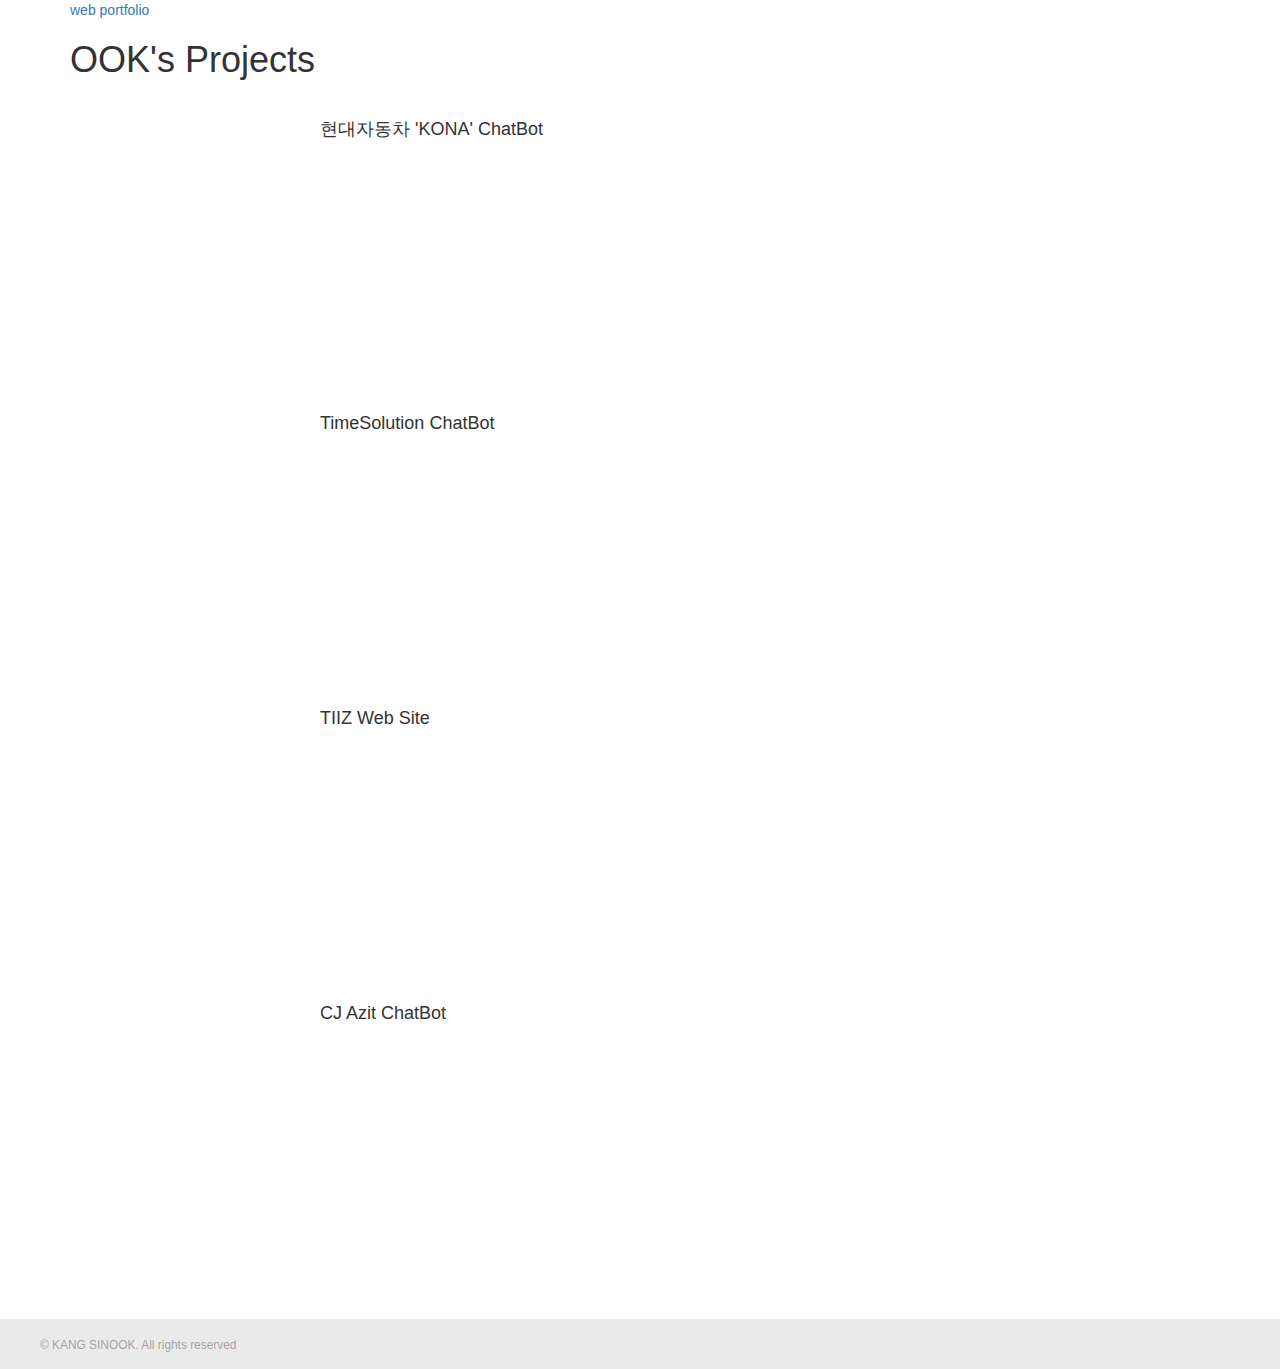
==== index.html @ 55d22f7f "update" ====
﻿<!DOCTYPE html>
<html lang="ko">
<head>
    <meta charset="utf-8" />
    <meta name="viewport" content="width=device-width, initial-scale=1" />

    <!-- CSS -->
    <link rel="stylesheet" href="assets/css/bootstrap/bootstrap.min.css" />
    <link rel="stylesheet" href="assets/css/main.css" />

    <!-- Script -->
    <script src="assets/js/jquery.min.js"></script>
    <script src="assets/js/bootstrap/bootstrap.min.js"></script>
    <script src="assets/js/main.js"></script>

    <title>강신욱 - 웹 포트폴리오</title>
</head>
<body>
    <!-- Wrapper -->
    <div id="wrapper">
        <div class="container">
            <!-- Header -->
            <div class="row">
                <div class="col-md-12 col-sm-12 col-xs-12">
                    <a href="index.html" class="logo">
                        <span class="title">web portfolio</span>
                    </a>
                </div>
            </div>
            <div class="row">
                <div class="col-md-12 col-sm-12 col-xs-12">
                    <h1>OOK's Projects</h1>
                </div>
            </div>
        </div>

        <!-- Main -->
        <div class="container">
            <div class="row">
                <div class="col-md-12 col-sm-12 col-xs-12">
                    <h4 class="projectNm">현대자동차 'KONA' ChatBot</h4>
                    <div id="project1" class="projectImg1"></div>
                </div>
            </div>

            <div class="row">
                <div class="col-md-12 col-sm-12 col-xs-12">
                    <h4 class="projectNm">TimeSolution ChatBot</h4>
                    <div id="project2" class="projectImg2"></div>
                </div>
            </div>

            <div class="row">
                <div class="col-md-12 col-sm-12 col-xs-12">
                    <h4 class="projectNm">TIIZ Web Site</h4>
                    <div id="project3" class="projectImg3"></div>
                </div>
            </div>

            <div class="row">
                <div class="col-md-12 col-sm-12 col-xs-12">
                    <h4 class="projectNm">CJ Azit ChatBot</h4>
                    <div id="project4" class="projectImg4"></div>
                </div>
            </div>
        </div>

        <!-- Footer -->
        <div class="container-fluid">
            <div class="row footerBG">
                <div class="footerText">
                    <small>&copy; KANG SINOOK. All rights reserved</small>
                </div>
            </div>
        </div>

    </div>
</body>
</html>
---- assets/css/main.css ----
/* common */
.projectNm{width:640px;margin:30px auto 5px}

/*#wrapper{min-width:600px}*/



/*project1 {}*/

/* images */
.projectImg1{background:url('../images/project1.png') 50% 50% no-repeat;background-size:100% 100%;width:640px;height:240px;margin:0 auto}
/*.projectImg1:hover{background:url('../images/project1.png') 50% 50% no-repeat;background-size:100% 100%;width:640px;height:240px;margin:0 auto}*/
.projectImg2{background:url('../images/project2.png') 50% 50% no-repeat;background-size:100% 100%;width:640px;height:240px;margin:0 auto}
.projectImg3{background:url('../images/project3.png') 50% 50% no-repeat;background-size:100% 100%;width:640px;height:240px;margin:0 auto}
.projectImg4{background:url('../images/project4.png') 50% 50% no-repeat;background-size:100% 100%;width:640px;height:240px;margin:0 auto}


/* footer */
.footerBG{background:#EAEAEA;height:50px;margin-top:50px}
.footerText{color:rgba(88, 88, 88, 0.5);margin:15px 0 0 40px}
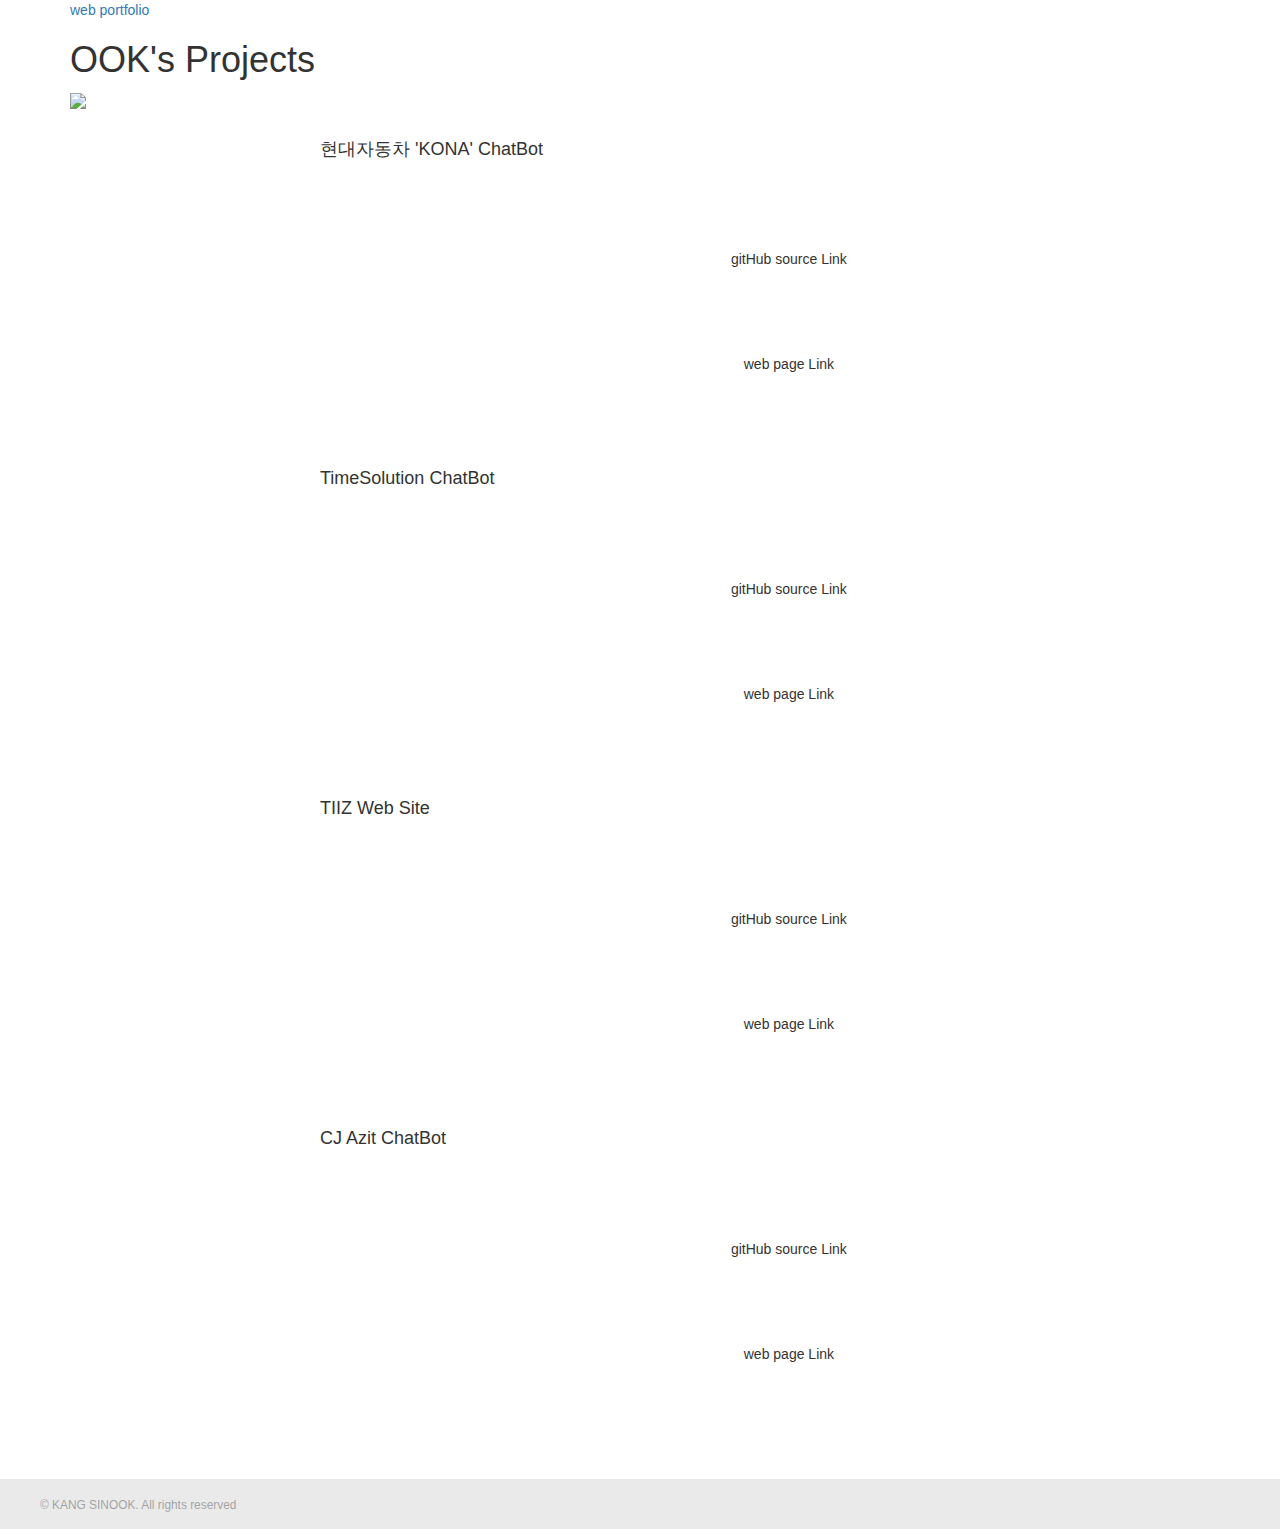
==== commit 046dea06: "update" ====
--- a/index.html
+++ b/index.html
@@ -18,8 +18,8 @@
 <body>
     <!-- Wrapper -->
     <div id="wrapper">
-        <div class="container">
-            <!-- Header -->
+		<!-- Header -->
+        <div class="container">    
             <div class="row">
                 <div class="col-md-12 col-sm-12 col-xs-12">
                     <a href="index.html" class="logo">
@@ -30,16 +30,23 @@
             <div class="row">
                 <div class="col-md-12 col-sm-12 col-xs-12">
                     <h1>OOK's Projects</h1>
+					<img class='aaa' src="assets/images/project1.png" style='width:640px'/>
                 </div>
             </div>
         </div>
-
+		
         <!-- Main -->
         <div class="container">
             <div class="row">
                 <div class="col-md-12 col-sm-12 col-xs-12">
                     <h4 class="projectNm">현대자동차 'KONA' ChatBot</h4>
-                    <div id="project1" class="projectImg1"></div>
+					<div id="project1" class="projectImg1"></div>
+					<div class="projectLink">
+						<div id="gitpage1" class="githubImg"></div>
+						<div class="tac">gitHub source Link</div>
+						<div id="webpage1" class="startImg"></div>
+						<div class="tac">web page Link</div>
+					</div>
                 </div>
             </div>
 
@@ -47,6 +54,12 @@
                 <div class="col-md-12 col-sm-12 col-xs-12">
                     <h4 class="projectNm">TimeSolution ChatBot</h4>
                     <div id="project2" class="projectImg2"></div>
+					<div class="projectLink">
+						<div id="gitpage2" class="githubImg"></div>
+						<div class="tac">gitHub source Link</div>
+						<div id="webpage2" class="startImg"></div>
+						<div class="tac">web page Link</div>
+					</div>
                 </div>
             </div>
 
@@ -54,6 +67,12 @@
                 <div class="col-md-12 col-sm-12 col-xs-12">
                     <h4 class="projectNm">TIIZ Web Site</h4>
                     <div id="project3" class="projectImg3"></div>
+					<div class="projectLink">
+						<div id="gitpage3" class="githubImg"></div>
+						<div class="tac">gitHub source Link</div>
+						<div id="webpage3" class="startImg"></div>
+						<div class="tac">web page Link</div>
+					</div>
                 </div>
             </div>
 
@@ -61,8 +80,21 @@
                 <div class="col-md-12 col-sm-12 col-xs-12">
                     <h4 class="projectNm">CJ Azit ChatBot</h4>
                     <div id="project4" class="projectImg4"></div>
+					<div class="projectLink">
+						<div id="gitpage4" class="githubImg"></div>
+						<div class="tac">gitHub source Link</div>
+						<div id="webpage4" class="startImg"></div>
+						<div class="tac">web page Link</div>
+					</div>
                 </div>
             </div>
+
+			<!--<div class="row">
+                <div class="col-md-12 col-sm-12 col-xs-12">
+                    <h4 class="projectNm">TaihoInst ChatBot</h4>
+                    <div id="project5" class="projectImg5"></div>
+                </div>
+            </div>-->
         </div>
 
         <!-- Footer -->
--- a/assets/css/main.css
+++ b/assets/css/main.css
@@ -1,19 +1,18 @@
 /* common */
+.tac{text-align:center}
 .projectNm{width:640px;margin:30px auto 5px}
-
+.projectLink{width:150px;height:240px;margin:0 auto;position:relative;top:-35px;display:inline-block}
 /*#wrapper{min-width:600px}*/
 
+/* images */
+.projectImg1{background:url('../images/project1.png') 50% 50% no-repeat;background-size:100% 100%;width:640px;height:240px;margin:0 auto;position:relative;display:inline-block;cursor:pointer;left:150px;z-index:1000}
+.projectImg2{background:url('../images/project2.png') 50% 50% no-repeat;background-size:100% 100%;width:640px;height:240px;margin:0 auto;position:relative;display:inline-block;cursor:pointer;left:150px;z-index:1000}
+.projectImg3{background:url('../images/project3.png') 50% 50% no-repeat;background-size:100% 100%;width:640px;height:240px;margin:0 auto;position:relative;display:inline-block;cursor:pointer;left:150px;z-index:1000}
+.projectImg4{background:url('../images/project4.png') 50% 50% no-repeat;background-size:100% 100%;width:640px;height:240px;margin:0 auto;position:relative;display:inline-block;cursor:pointer;left:150px;z-index:1000}
+.projectImg5{background:url('../images/project4.png') 50% 50% no-repeat;background-size:100% 100%;width:640px;height:240px;margin:0 auto;position:relative;display:inline-block;cursor:pointer;left:150px;z-index:1000}
 
-
-/*project1 {}*/
-
-/* images */
-.projectImg1{background:url('../images/project1.png') 50% 50% no-repeat;background-size:100% 100%;width:640px;height:240px;margin:0 auto}
-/*.projectImg1:hover{background:url('../images/project1.png') 50% 50% no-repeat;background-size:100% 100%;width:640px;height:240px;margin:0 auto}*/
-.projectImg2{background:url('../images/project2.png') 50% 50% no-repeat;background-size:100% 100%;width:640px;height:240px;margin:0 auto}
-.projectImg3{background:url('../images/project3.png') 50% 50% no-repeat;background-size:100% 100%;width:640px;height:240px;margin:0 auto}
-.projectImg4{background:url('../images/project4.png') 50% 50% no-repeat;background-size:100% 100%;width:640px;height:240px;margin:0 auto}
-
+.githubImg{background:url('../images/gitHub.png') 50% 50% no-repeat;background-size:100% 100%;width:45px; height:45px;margin:40px auto 0;cursor:pointer}
+.startImg{background:url('../images/start.png') 50% 50% no-repeat;background-size:100% 100%;width:45px; height:45px;margin:40px auto 0;cursor:pointer}
 
 /* footer */
 .footerBG{background:#EAEAEA;height:50px;margin-top:50px}
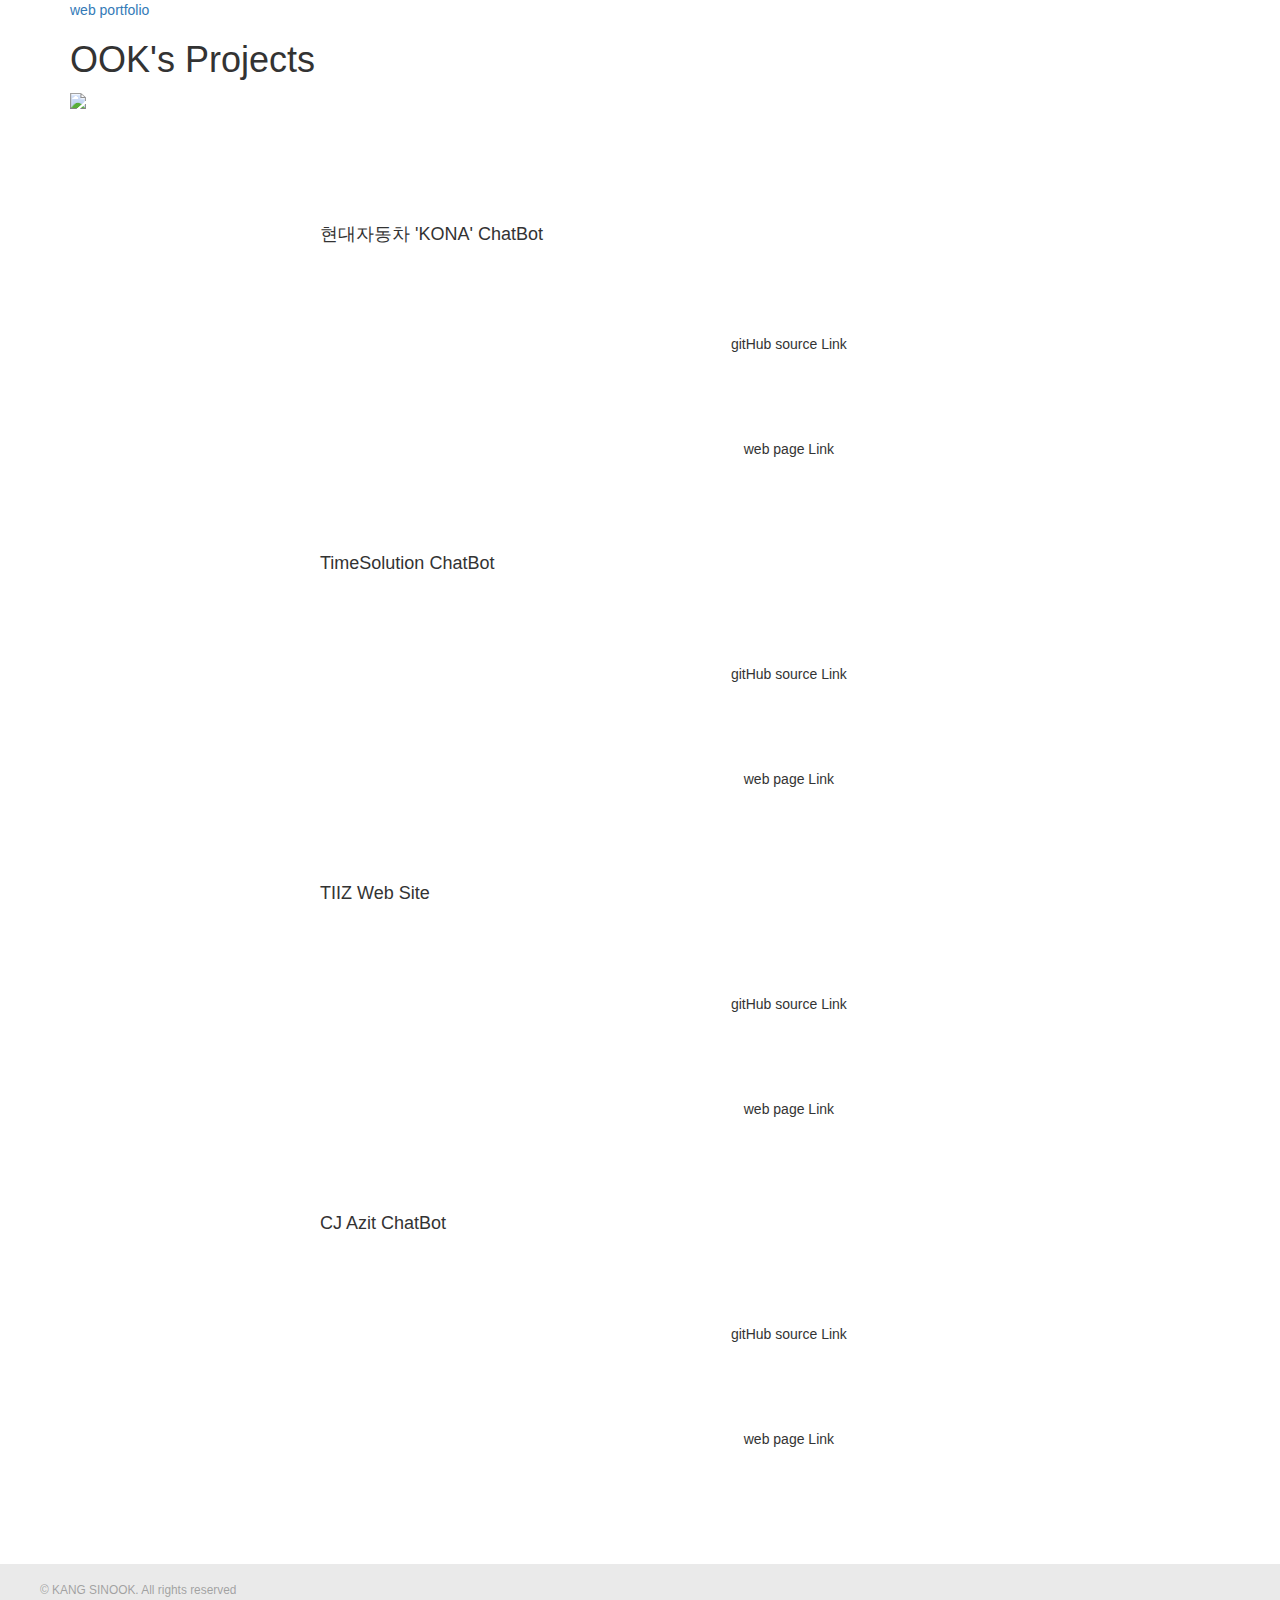
==== commit e7d37426: "update" ====
--- a/index.html
+++ b/index.html
@@ -30,7 +30,8 @@
             <div class="row">
                 <div class="col-md-12 col-sm-12 col-xs-12">
                     <h1>OOK's Projects</h1>
-					<img class='aaa' src="assets/images/project1.png" style='width:640px'/>
+					<img class='aaa' src='docs/images/project1.png' style='width:640px'/>
+					<div id="gitpage1" class="githubImg"></div>
                 </div>
             </div>
         </div>
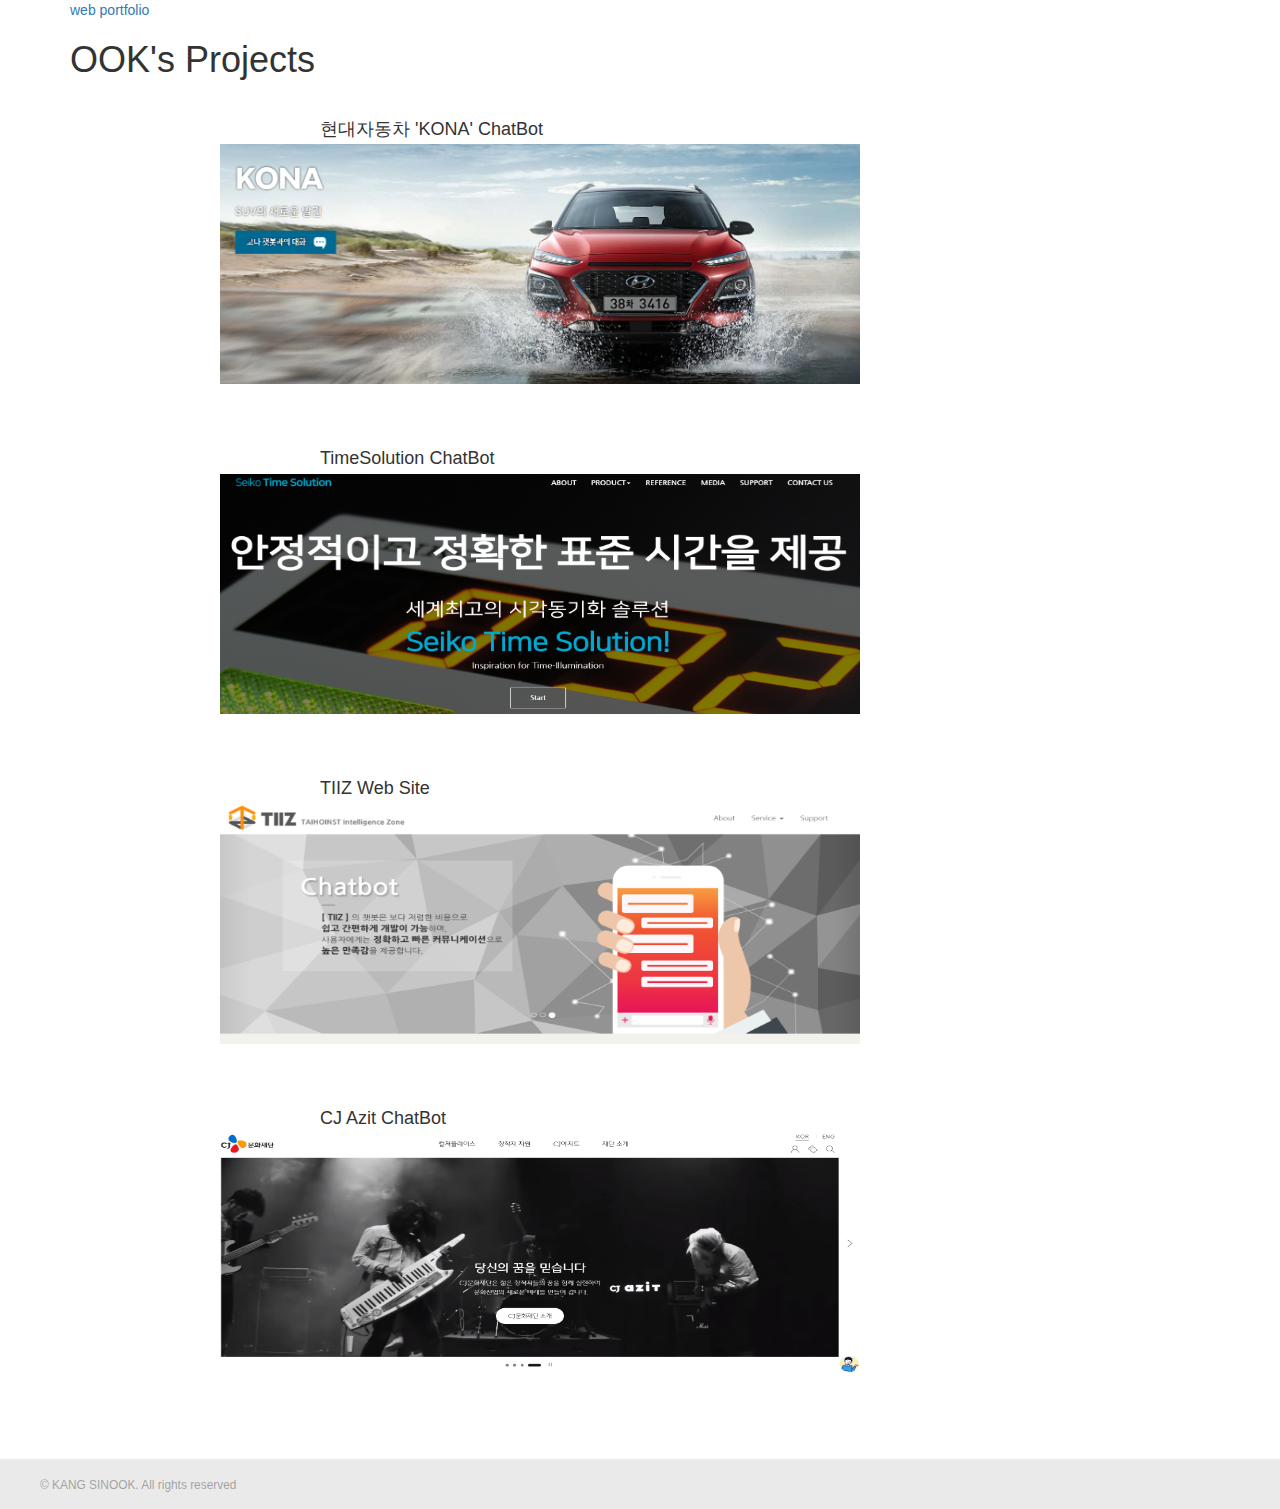
==== commit c30bea40: "update" ====
--- a/index.html
+++ b/index.html
@@ -30,8 +30,6 @@
             <div class="row">
                 <div class="col-md-12 col-sm-12 col-xs-12">
                     <h1>OOK's Projects</h1>
-					<img class='aaa' src='docs/images/project1.png' style='width:640px'/>
-					<div id="gitpage1" class="githubImg"></div>
                 </div>
             </div>
         </div>
--- a/assets/css/main.css
+++ b/assets/css/main.css
@@ -5,14 +5,14 @@
 /*#wrapper{min-width:600px}*/
 
 /* images */
-.projectImg1{background:url('../images/project1.png') 50% 50% no-repeat;background-size:100% 100%;width:640px;height:240px;margin:0 auto;position:relative;display:inline-block;cursor:pointer;left:150px;z-index:1000}
-.projectImg2{background:url('../images/project2.png') 50% 50% no-repeat;background-size:100% 100%;width:640px;height:240px;margin:0 auto;position:relative;display:inline-block;cursor:pointer;left:150px;z-index:1000}
-.projectImg3{background:url('../images/project3.png') 50% 50% no-repeat;background-size:100% 100%;width:640px;height:240px;margin:0 auto;position:relative;display:inline-block;cursor:pointer;left:150px;z-index:1000}
-.projectImg4{background:url('../images/project4.png') 50% 50% no-repeat;background-size:100% 100%;width:640px;height:240px;margin:0 auto;position:relative;display:inline-block;cursor:pointer;left:150px;z-index:1000}
-.projectImg5{background:url('../images/project4.png') 50% 50% no-repeat;background-size:100% 100%;width:640px;height:240px;margin:0 auto;position:relative;display:inline-block;cursor:pointer;left:150px;z-index:1000}
+.projectImg1{background:url('../images/project1.PNG') 50% 50% no-repeat;background-size:100% 100%;width:640px;height:240px;margin:0 auto;position:relative;display:inline-block;cursor:pointer;left:150px;z-index:1000}
+.projectImg2{background:url('../images/project2.PNG') 50% 50% no-repeat;background-size:100% 100%;width:640px;height:240px;margin:0 auto;position:relative;display:inline-block;cursor:pointer;left:150px;z-index:1000}
+.projectImg3{background:url('../images/project3.PNG') 50% 50% no-repeat;background-size:100% 100%;width:640px;height:240px;margin:0 auto;position:relative;display:inline-block;cursor:pointer;left:150px;z-index:1000}
+.projectImg4{background:url('../images/project4.PNG') 50% 50% no-repeat;background-size:100% 100%;width:640px;height:240px;margin:0 auto;position:relative;display:inline-block;cursor:pointer;left:150px;z-index:1000}
+.projectImg5{background:url('../images/project4.PNG') 50% 50% no-repeat;background-size:100% 100%;width:640px;height:240px;margin:0 auto;position:relative;display:inline-block;cursor:pointer;left:150px;z-index:1000}
 
-.githubImg{background:url('../images/gitHub.png') 50% 50% no-repeat;background-size:100% 100%;width:45px; height:45px;margin:40px auto 0;cursor:pointer}
-.startImg{background:url('../images/start.png') 50% 50% no-repeat;background-size:100% 100%;width:45px; height:45px;margin:40px auto 0;cursor:pointer}
+.githubImg{background:url('../images/gitHub.PNG') 50% 50% no-repeat;background-size:100% 100%;width:45px; height:45px;margin:40px auto 0;cursor:pointer}
+.startImg{background:url('../images/start.PNG') 50% 50% no-repeat;background-size:100% 100%;width:45px; height:45px;margin:40px auto 0;cursor:pointer}
 
 /* footer */
 .footerBG{background:#EAEAEA;height:50px;margin-top:50px}
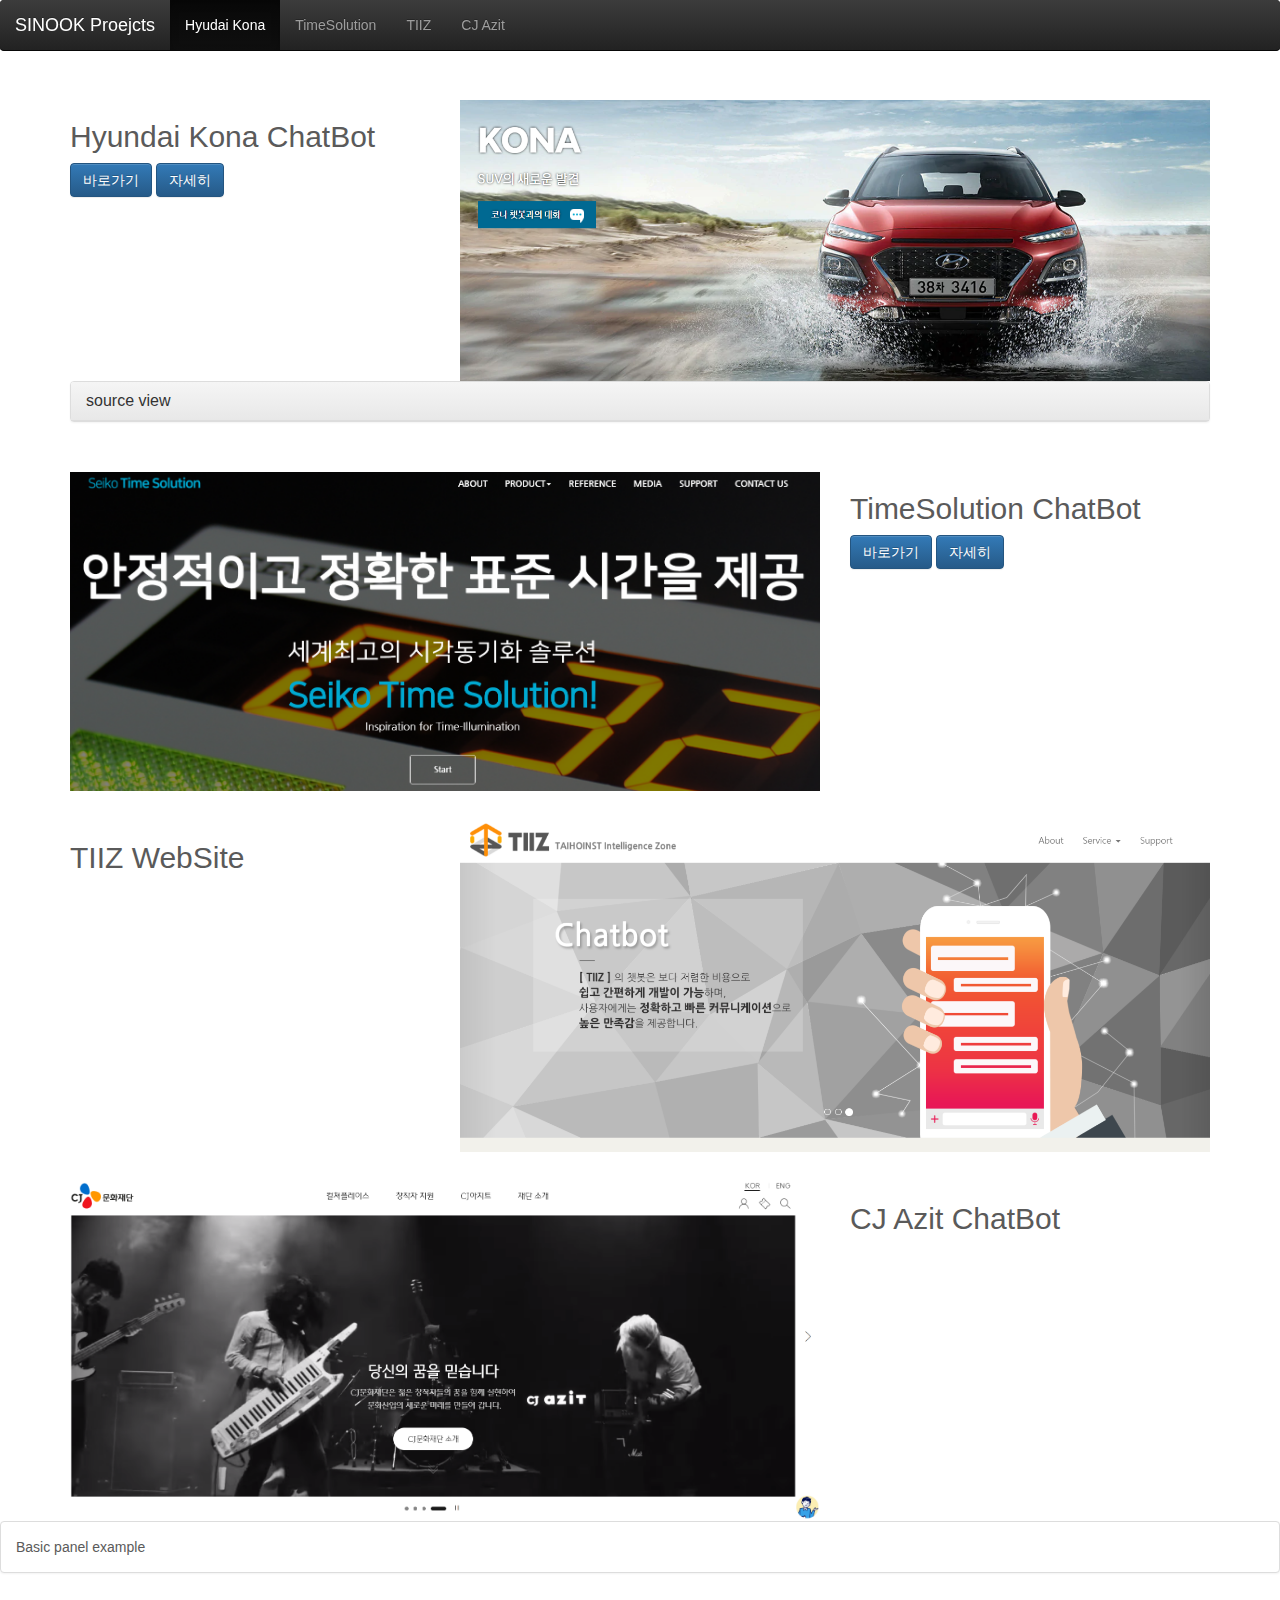
==== commit cc56ef5f: "update" ====
--- a/index.html
+++ b/index.html
@@ -1,110 +1,171 @@
-﻿<!DOCTYPE html>
+<!DOCTYPE html>
 <html lang="ko">
 <head>
     <meta charset="utf-8" />
     <meta name="viewport" content="width=device-width, initial-scale=1" />
 
     <!-- CSS -->
-    <link rel="stylesheet" href="assets/css/bootstrap/bootstrap.min.css" />
+    <link rel="stylesheet" href="assets/css/bootstrap/bootstrap.css" />
+	<link rel="stylesheet" href="assets/css/bootstrap/bootstrap-theme.min.css" />
+	<link rel="stylesheet" href="assets/css/bootstrap/carousel.css" />
     <link rel="stylesheet" href="assets/css/main.css" />
 
     <!-- Script -->
     <script src="assets/js/jquery.min.js"></script>
     <script src="assets/js/bootstrap/bootstrap.min.js"></script>
+	<script src="assets/js/holder.js"></script>
     <script src="assets/js/main.js"></script>
 
     <title>강신욱 - 웹 포트폴리오</title>
 </head>
-<body>
-    <!-- Wrapper -->
-    <div id="wrapper">
-		<!-- Header -->
-        <div class="container">    
-            <div class="row">
-                <div class="col-md-12 col-sm-12 col-xs-12">
-                    <a href="index.html" class="logo">
-                        <span class="title">web portfolio</span>
-                    </a>
-                </div>
-            </div>
-            <div class="row">
-                <div class="col-md-12 col-sm-12 col-xs-12">
-                    <h1>OOK's Projects</h1>
-                </div>
-            </div>
-        </div>
+<body data-spy="scroll">
+	<div class="navbar-wrapper">
+		<div class="container">
+			<nav class="navbar navbar-inverse navbar-fixed-top">
+				<div class="container">
+					<div class="navbar-header">
+						<button type="button" class="navbar-toggle collapsed" data-toggle="collapse" data-target="#navbar" aria-expanded="false" aria-controls="navbar">
+							<span class="sr-only">Toggle navigation</span>
+							<span class="icon-bar"></span>
+							<span class="icon-bar"></span>
+							<span class="icon-bar"></span>
+						</button>
+						<a class="navbar-brand" href="https://sokang337.github.io/SINOOK_CONTENTS/">SINOOK Proejcts</a>
+					</div>
+					<div id="navbar" class="navbar-collapse collapse">
+						<ul class="nav navbar-nav">
+							<li class='active'><a href="#projectNm1">Hyudai Kona</a></li>
+							<li><a href="#projectNm2">TimeSolution</a></li>
+							<li><a href="#projectNm3">TIIZ</a></li>
+							<li><a href="#projectNm4">CJ Azit</a></li>
+						</ul>
+					</div>
+				</div>
+			</nav>
+		</div>
+	</div>
+
+	<div class="container">
+		<div class="row mt100">
+			<div class="col-md-4">
+				<h2 class='projectNm'>Hyundai Kona ChatBot</h2>
+				<button id="project1" class="btn btn-primary project">바로가기</button>
+				<button class="btn btn-primary" type="button" data-toggle="collapse" data-target="#collapse1" aria-expanded="false" aria-controls="collapse1">자세히</button>
+				<div class="collapse" id="collapse1">
+					<div class="well">
+						<p><strong>reel.js</strong>를 이용한 차량 360도 회전 보기</p>
+						<p><strong>bootstrap</strong>사용, 이미지 갯수에 따른 carousel 활용</p>
+					</div>
+				</div>
+			</div>
+			<div class="col-md-8">
+				<img id="project1" class="img-responsive center-block projectImg" src="assets/images/project1.PNG">
+			</div>
+			<div class="clearfix"></div>
+			<div class="col-md-12">
+				<div class="panel panel-default">
+					<div class="panel-heading" role="tab" id="headingOne">
+						<h4 class="panel-title">
+						<a data-toggle="collapse" data-parent="#accordion" href="#collapseOne" aria-expanded="true" aria-controls="collapseOne">source view</a>
+						</h4>
+					</div>
+					<div id="collapseOne" class="panel-collapse collapse" role="tabpanel" aria-labelledby="headingOne">
+						<div class="panel-body">
+							<pre>
+================================================================================
+(reel.js 활용)
+if($('.vr-wrapper').css('display', 'block')){
+	$('#image').reel({
+		images: "https://bottest.hyundai.com/assets/images/price/360/"+exColor+"/000##.jpg",
+		frames: 60,
+		cw: true,
+		brake: 10,
+		throwable: 10
+	});
+}
+$(".popTxt").removeClass('wc-message-from');
+$('.vr-wrapper').show().animate({ "left": "-70px", "opacity": "1" }, "fast");
+$(this).parent().addClass('on');
+================================================================================
+(bootstrap 사용, 이미지 갯수에 따른 carousel 활용)
+$('#imgSlideCnt > li').remove();
+$('#imgDiv > div').remove();
+$('#imgCarousel > ol').add( "이미지 슬라이드 클래스" ).appendTo('#imgCarousel > ol');
+$('#imgCarousel > div').add("첫번째 이미지").appendTo('#imgCarousel > div');
+var manyImg = false;
+var imgUrl = $(this).children().eq(0).attr('src');
+var imgPopTitle = $(this).children().eq(2).attr('alt');
+var imgCnt = $(this).children().eq(3).attr('alt');
 		
-        <!-- Main -->
-        <div class="container">
-            <div class="row">
-                <div class="col-md-12 col-sm-12 col-xs-12">
-                    <h4 class="projectNm">현대자동차 'KONA' ChatBot</h4>
-					<div id="project1" class="projectImg1"></div>
-					<div class="projectLink">
-						<div id="gitpage1" class="githubImg"></div>
-						<div class="tac">gitHub source Link</div>
-						<div id="webpage1" class="startImg"></div>
-						<div class="tac">web page Link</div>
+if(imgCnt != ''){
+	manyImg = true;
+	var tempImg = imgUrl.substring(0, imgUrl.lastIndexOf('-'));
+	for(var i=2; i<=parseInt(imgCnt); i++){
+		$('#imgCarousel > ol').add( "이미지 슬라이드 클래스" ).appendTo('#imgCarousel > ol');
+		$('#imgCarousel > div').add("지정된 갯수에 따른 이미지").appendTo('#imgCarousel > div');
+	}
+}else{
+	$('#imgSlideCnt > li').remove();
+}
+		
+if(manyImg){
+	$('#imgCarousel > div').add("이미지 슬라이드 아이콘").appendTo('#imgCarousel > div');	
+}
+var smallImg = $(this).children().eq(0).attr('src');
+var largeImg = smallImg.substring(0, smallImg.lastIndexOf('.')) + 'p.jpg';
+$('#imgTag').attr('src',largeImg );
+$('#imgTitle').text($(this).children().eq(2).attr('alt'));
+$('.img-wrapper').show().animate({ "left": "-70px", "opacity": "1" }, "fast");
+$(this).parent().addClass('on');
+================================================================================
+							</pre>
+						</div>
 					</div>
-                </div>
-            </div>
+				</div>
+			</div>
+		</div>
 
-            <div class="row">
-                <div class="col-md-12 col-sm-12 col-xs-12">
-                    <h4 class="projectNm">TimeSolution ChatBot</h4>
-                    <div id="project2" class="projectImg2"></div>
-					<div class="projectLink">
-						<div id="gitpage2" class="githubImg"></div>
-						<div class="tac">gitHub source Link</div>
-						<div id="webpage2" class="startImg"></div>
-						<div class="tac">web page Link</div>
+		<div class="row mt30">
+			<div class="col-md-4 col-md-push-8">
+				<h2 class='projectNm'>TimeSolution ChatBot</h2>
+				<button id="project2" class="btn btn-primary project">바로가기</button>
+				<button class="btn btn-primary" type="button" data-toggle="collapse" data-target="#collapse2" aria-expanded="false" aria-controls="collapse2">자세히</button>
+				<div class="collapse" id="collapse2">
+					<div class="well">
+						<p><strong>three.js</strong>를 이용한 케릭터 활성화 챗봇</p>
+						<p><strong>jQuery autocomplete</strong>를 이용한 자동완성 기능</p>
 					</div>
-                </div>
-            </div>
+				</div>
+			</div>
+			<div class="col-md-8 col-md-pull-4">
+				<img id="project2" class="img-responsive center-block projectImg" src="assets/images/project2.PNG" data-toggle="tooltip" data-placement="right" title="Tooltip on right">
+			</div>
+		</div>
 
-            <div class="row">
-                <div class="col-md-12 col-sm-12 col-xs-12">
-                    <h4 class="projectNm">TIIZ Web Site</h4>
-                    <div id="project3" class="projectImg3"></div>
-					<div class="projectLink">
-						<div id="gitpage3" class="githubImg"></div>
-						<div class="tac">gitHub source Link</div>
-						<div id="webpage3" class="startImg"></div>
-						<div class="tac">web page Link</div>
-					</div>
-                </div>
-            </div>
+		<div class="row mt30">
+			<div class="col-md-4">
+				<h2 id='projectNm3'>TIIZ WebSite</h2>
+			</div>
+			<div class="col-md-8">
+				<img id="project3" class="img-responsive center-block projectImg" src="assets/images/project3.PNG">
+			</div>
+		</div>
 
-            <div class="row">
-                <div class="col-md-12 col-sm-12 col-xs-12">
-                    <h4 class="projectNm">CJ Azit ChatBot</h4>
-                    <div id="project4" class="projectImg4"></div>
-					<div class="projectLink">
-						<div id="gitpage4" class="githubImg"></div>
-						<div class="tac">gitHub source Link</div>
-						<div id="webpage4" class="startImg"></div>
-						<div class="tac">web page Link</div>
-					</div>
-                </div>
-            </div>
+		<div class="row mt30">
+			<div class="col-md-4 col-md-push-8">
+				<h2 id='projectNm4'>CJ Azit ChatBot</h2>
+			</div>
+			<div class="col-md-8 col-md-pull-4">
+				<img id="project4" class="img-responsive center-block projectImg" src="assets/images/project4.PNG">
+			</div>
+		</div>
+	</div>
 
-			<!--<div class="row">
-                <div class="col-md-12 col-sm-12 col-xs-12">
-                    <h4 class="projectNm">TaihoInst ChatBot</h4>
-                    <div id="project5" class="projectImg5"></div>
-                </div>
-            </div>-->
-        </div>
+	<footer class="panel panel-default fixed-bottom">
+		<div class="panel-body">
+			Basic panel example
+		</div>
+	</footer>
+</body>
 
-        <!-- Footer -->
-        <div class="container-fluid">
-            <div class="row footerBG">
-                <div class="footerText">
-                    <small>&copy; KANG SINOOK. All rights reserved</small>
-                </div>
-            </div>
-        </div>
-
-    </div>
-</body>
 </html>--- a/assets/css/bootstrap/carousel.css
+++ b/assets/css/bootstrap/carousel.css
@@ -0,0 +1,134 @@
+/* GLOBAL STYLES
+-------------------------------------------------- */
+/* Padding below the footer and lighter body text */
+
+body {
+  padding-bottom: 40px;
+  color: #5a5a5a;
+}
+
+
+/* CUSTOMIZE THE NAVBAR
+-------------------------------------------------- */
+
+/* Special class on .container surrounding .navbar, used for positioning it into place. */
+.navbar-wrapper {
+  position: absolute;
+  top: 0;
+  right: 0;
+  left: 0;
+  z-index: 20;
+}
+
+/* Flip around the padding for proper display in narrow viewports */
+.navbar-wrapper > .container {
+  padding-right: 0;
+  padding-left: 0;
+}
+.navbar-wrapper .navbar {
+  padding-right: 15px;
+  padding-left: 15px;
+}
+.navbar-wrapper .navbar .container {
+  width: auto;
+}
+
+
+/* CUSTOMIZE THE CAROUSEL
+-------------------------------------------------- */
+
+/* Carousel base class */
+.carousel {
+  height: 500px;
+  margin-bottom: 60px;
+}
+/* Since positioning the image, we need to help out the caption */
+.carousel-caption {
+  z-index: 10;
+}
+
+/* Declare heights because of positioning of img element */
+.carousel .item {
+  height: 500px;
+  background-color: #777;
+}
+.carousel-inner > .item > img {
+  position: absolute;
+  top: 0;
+  left: 0;
+  min-width: 100%;
+  height: 500px;
+}
+
+
+/* MARKETING CONTENT
+-------------------------------------------------- */
+
+/* Center align the text within the three columns below the carousel */
+.marketing .col-lg-4 {
+  margin-bottom: 20px;
+  text-align: center;
+}
+.marketing h2 {
+  font-weight: normal;
+}
+.marketing .col-lg-4 p {
+  margin-right: 10px;
+  margin-left: 10px;
+}
+
+
+/* Featurettes
+------------------------- */
+
+.featurette-divider {
+  margin: 80px 0; /* Space out the Bootstrap <hr> more */
+}
+
+/* Thin out the marketing headings */
+.featurette-heading {
+  font-weight: 300;
+  line-height: 1;
+  letter-spacing: -1px;
+}
+
+
+/* RESPONSIVE CSS
+-------------------------------------------------- */
+
+@media (min-width: 768px) {
+  /* Navbar positioning foo */
+  .navbar-wrapper {
+    margin-top: 20px;
+  }
+  .navbar-wrapper .container {
+    padding-right: 15px;
+    padding-left: 15px;
+  }
+  .navbar-wrapper .navbar {
+    padding-right: 0;
+    padding-left: 0;
+  }
+
+  /* The navbar becomes detached from the top, so we round the corners */
+  .navbar-wrapper .navbar {
+    border-radius: 4px;
+  }
+
+  /* Bump up size of carousel content */
+  .carousel-caption p {
+    margin-bottom: 20px;
+    font-size: 21px;
+    line-height: 1.4;
+  }
+
+  .featurette-heading {
+    font-size: 50px;
+  }
+}
+
+@media (min-width: 992px) {
+  .featurette-heading {
+    margin-top: 120px;
+  }
+}
--- a/assets/css/main.css
+++ b/assets/css/main.css
@@ -1,15 +1,25 @@
 /* common */
+body{position:relative}
 .tac{text-align:center}
-.projectNm{width:640px;margin:30px auto 5px}
-.projectLink{width:150px;height:240px;margin:0 auto;position:relative;top:-35px;display:inline-block}
+/*.projectNm{width:640px;margin:30px auto 5px}*/
+.projectLink{width:150px;height:240px;margin:0 auto;position:relative;top:-35px;display:none}
+.mt100{margin-top:100px}
+.mt30{margin-top:30px}
 /*#wrapper{min-width:600px}*/
 
 /* images */
-.projectImg1{background:url('../images/project1.PNG') 50% 50% no-repeat;background-size:100% 100%;width:640px;height:240px;margin:0 auto;position:relative;display:inline-block;cursor:pointer;left:150px;z-index:1000}
-.projectImg2{background:url('../images/project2.PNG') 50% 50% no-repeat;background-size:100% 100%;width:640px;height:240px;margin:0 auto;position:relative;display:inline-block;cursor:pointer;left:150px;z-index:1000}
-.projectImg3{background:url('../images/project3.PNG') 50% 50% no-repeat;background-size:100% 100%;width:640px;height:240px;margin:0 auto;position:relative;display:inline-block;cursor:pointer;left:150px;z-index:1000}
-.projectImg4{background:url('../images/project4.PNG') 50% 50% no-repeat;background-size:100% 100%;width:640px;height:240px;margin:0 auto;position:relative;display:inline-block;cursor:pointer;left:150px;z-index:1000}
-.projectImg5{background:url('../images/project4.PNG') 50% 50% no-repeat;background-size:100% 100%;width:640px;height:240px;margin:0 auto;position:relative;display:inline-block;cursor:pointer;left:150px;z-index:1000}
+.projectImg1{background:url('../images/project1.PNG') 50% 50% no-repeat;background-size:100% 100%;width:640px;height:240px;margin:0 auto;position:relative;display:inline-block;cursor:pointer;}
+.projectImg2{background:url('../images/project2.PNG') 50% 50% no-repeat;background-size:100% 100%;width:640px;height:240px;margin:0 auto;position:relative;display:inline-block;cursor:pointer;}
+.projectImg3{background:url('../images/project3.PNG') 50% 50% no-repeat;background-size:100% 100%;width:640px;height:240px;margin:0 auto;position:relative;display:inline-block;cursor:pointer;}
+.projectImg4{background:url('../images/project4.PNG') 50% 50% no-repeat;background-size:100% 100%;width:640px;height:240px;margin:0 auto;position:relative;display:inline-block;cursor:pointer;}
+.projectImg5{background:url('../images/project4.PNG') 50% 50% no-repeat;background-size:100% 100%;width:640px;height:240px;margin:0 auto;position:relative;display:inline-block;cursor:pointer;}
+
+
+.projectImg11{background:url('../images/project1.PNG') 50% 50% no-repeat;background-size:100% 100%;width:640px;height:240px;margin:0 auto;position:relative;display:inline-block;cursor:pointer;}
+.projectImg22{background:url('../images/project2.PNG') 50% 50% no-repeat;background-size:100% 100%;width:640px;height:240px;margin:0 auto;position:relative;display:inline-block;cursor:pointer;}
+.projectImg33{background:url('../images/project3.PNG') 50% 50% no-repeat;background-size:100% 100%;width:640px;height:240px;margin:0 auto;position:relative;display:inline-block;cursor:pointer;}
+.projectImg44{background:url('../images/project4.PNG') 50% 50% no-repeat;background-size:100% 100%;width:640px;height:240px;margin:0 auto;position:relative;display:inline-block;cursor:pointer;}
+
 
 .githubImg{background:url('../images/gitHub.PNG') 50% 50% no-repeat;background-size:100% 100%;width:45px; height:45px;margin:40px auto 0;cursor:pointer}
 .startImg{background:url('../images/start.PNG') 50% 50% no-repeat;background-size:100% 100%;width:45px; height:45px;margin:40px auto 0;cursor:pointer}
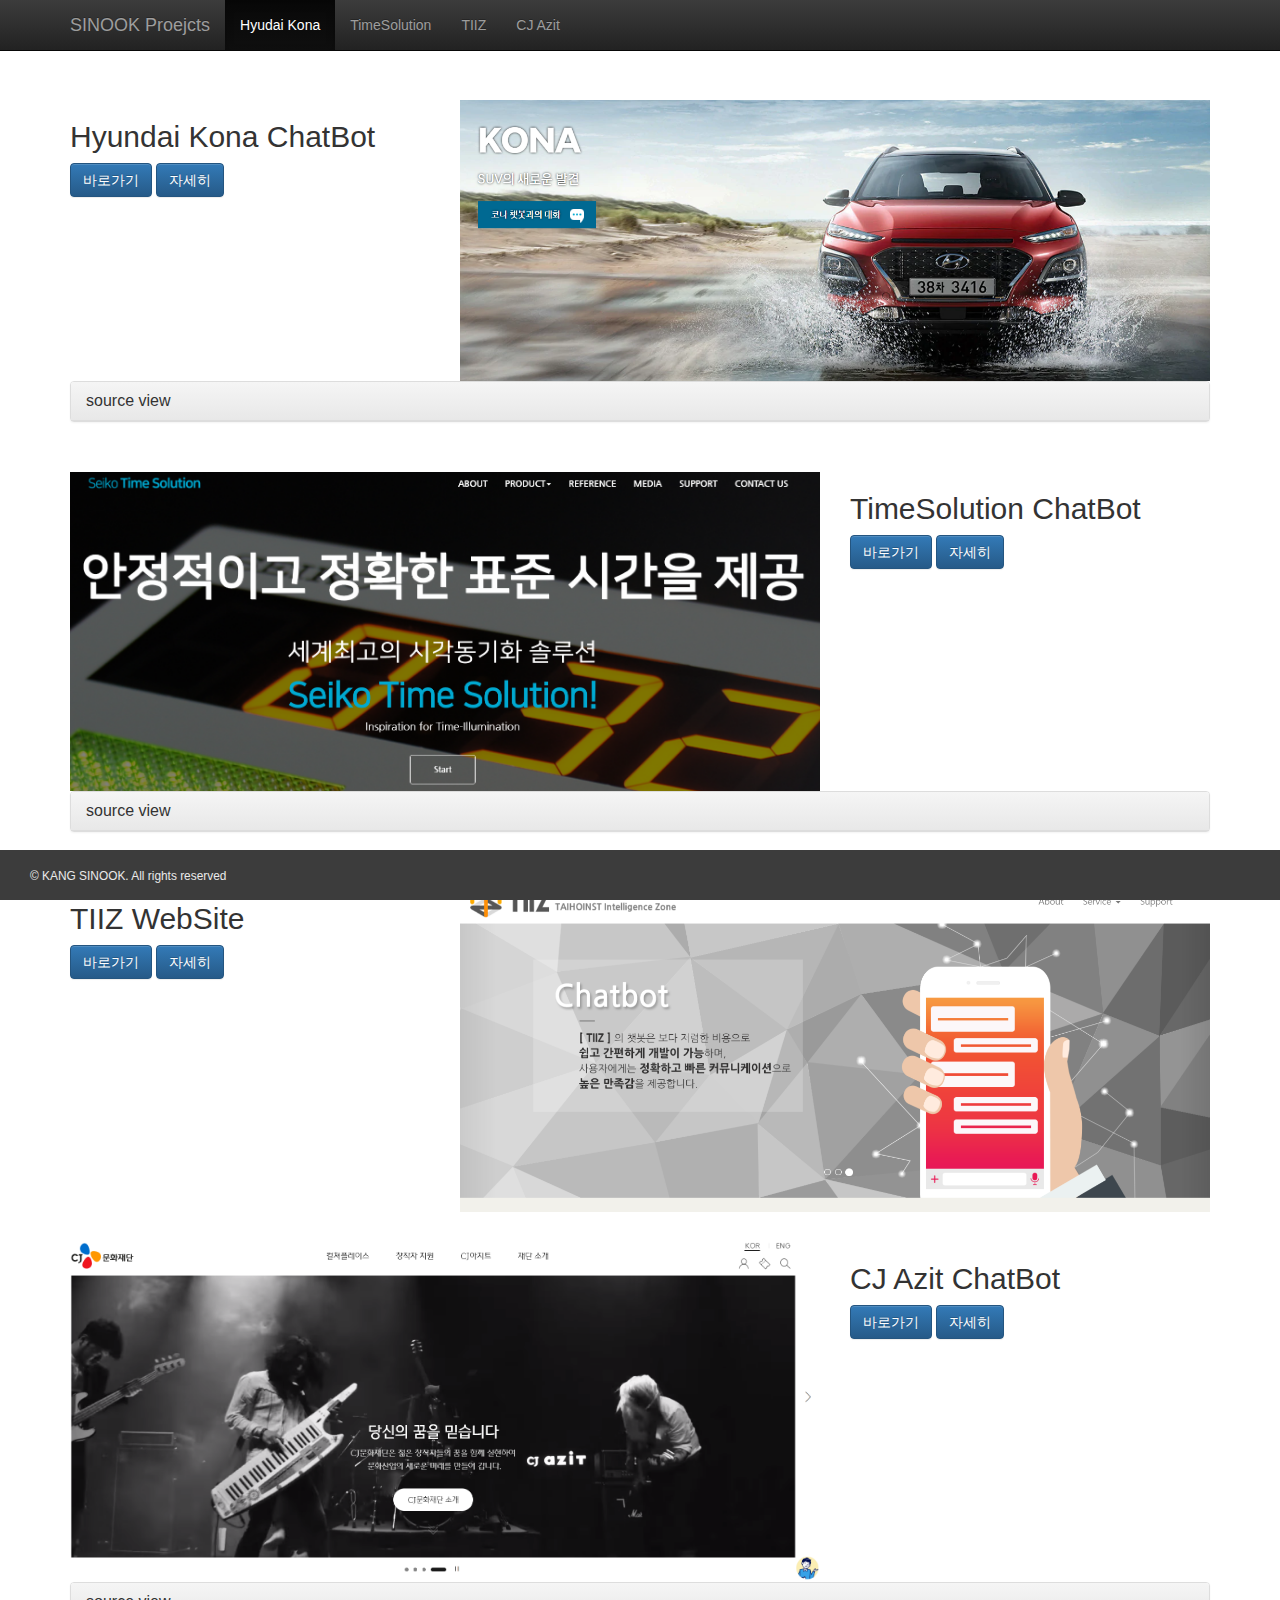
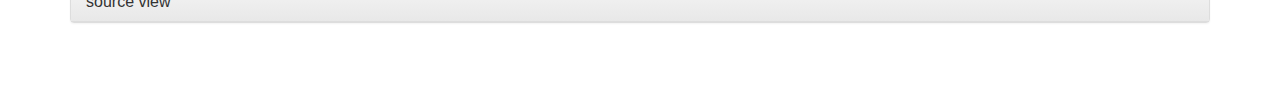
==== commit 68c7eead: "update" ====
--- a/index.html
+++ b/index.html
@@ -7,7 +7,6 @@
     <!-- CSS -->
     <link rel="stylesheet" href="assets/css/bootstrap/bootstrap.css" />
 	<link rel="stylesheet" href="assets/css/bootstrap/bootstrap-theme.min.css" />
-	<link rel="stylesheet" href="assets/css/bootstrap/carousel.css" />
     <link rel="stylesheet" href="assets/css/main.css" />
 
     <!-- Script -->
@@ -66,10 +65,10 @@
 				<div class="panel panel-default">
 					<div class="panel-heading" role="tab" id="headingOne">
 						<h4 class="panel-title">
-						<a data-toggle="collapse" data-parent="#accordion" href="#collapseOne" aria-expanded="true" aria-controls="collapseOne">source view</a>
+						<a data-toggle="collapse" data-parent="#accordion" href="#collapseview1" aria-expanded="true" aria-controls="collapseview1">source view</a>
 						</h4>
 					</div>
-					<div id="collapseOne" class="panel-collapse collapse" role="tabpanel" aria-labelledby="headingOne">
+					<div id="collapseview1" class="panel-collapse collapse" role="tabpanel" aria-labelledby="headingOne">
 						<div class="panel-body">
 							<pre>
 ================================================================================
@@ -140,30 +139,142 @@
 			<div class="col-md-8 col-md-pull-4">
 				<img id="project2" class="img-responsive center-block projectImg" src="assets/images/project2.PNG" data-toggle="tooltip" data-placement="right" title="Tooltip on right">
 			</div>
+			<div class="clearfix"></div>
+			<div class="col-md-12">
+				<div class="panel panel-default">
+					<div class="panel-heading" role="tab" id="headingOne">
+						<h4 class="panel-title">
+						<a data-toggle="collapse" data-parent="#accordion" href="#collapseview2" aria-expanded="true" aria-controls="collapseview2">source view</a>
+						</h4>
+					</div>
+					<div id="collapseview2" class="panel-collapse collapse" role="tabpanel" aria-labelledby="headingOne">
+						<div class="panel-body">
+							<pre>
+================================================================================
+(reel.js 활용)
+var startJesture = 0;
+$('.topGestureIcon').click(function () {
+    if (startJesture == 0) {
+        playAnimation('ChatBot_AniAll01');
+        startJesture = 1;
+    }
+    $('.gesture-wrapper').show().animate({ "right": "380px", "opacity": "1" }, "slow").fadeIn("slow");
+});
+================================================================================
+(jQuery autocomplete를 활용)
+//keyboard action으로 담을 변수
+var keyboardText = '';  
+
+//input 출력
+$(".wc-shellinput").autocomplete({
+    position: { my: "right bottom-25", at: "right" },
+    source: function (request, response) {
+        var results = $.ui.autocomplete.filter(autocomplete_text, request.term);
+        response(results.slice(0, 5));  //갯수 제한 5개
+    },
+    focus: function (event, ui) {   //한글만 검색됬을시 자동검색창 닫히는 현상(버전업 버그)
+        return false;
+    },
+    open: function (event, ui) {
+        $(document).on('click', '.ui-menu-item-wrapper', function () {
+            $('.wc-shellinput').attr('value', $(this).text());
+            $('.hiddenText').attr('value', $(this).text());
+        }).on('keydown', '.wc-shellinput', function () {
+            if ($('.ui-menu-item-wrapper').text()) {
+                keyboardText = $('.ui-state-active').text();
+            }
+        });
+    },
+    close: function (event, ui) {
+        //keyboard일 경우 닫을때 담아준다
+        $('.wc-shellinput').attr('value', keyboardText);
+        $('.hiddenText').attr('value', keyboardText);
+    }
+});
+================================================================================
+							</pre>
+						</div>
+					</div>
+				</div>
+			</div>
 		</div>
 
 		<div class="row mt30">
 			<div class="col-md-4">
 				<h2 id='projectNm3'>TIIZ WebSite</h2>
+				<button id="project2" class="btn btn-primary project">바로가기</button>
+				<button class="btn btn-primary" type="button" data-toggle="collapse" data-target="#collapse3" aria-expanded="false" aria-controls="collapse3">자세히</button>
+				<div class="collapse" id="collapse3">
+					<div class="well">
+						<p><strong>bootstrap</strong>을 활용한 webSite 제작</p>
+					</div>
+				</div>
 			</div>
 			<div class="col-md-8">
 				<img id="project3" class="img-responsive center-block projectImg" src="assets/images/project3.PNG">
 			</div>
 		</div>
 
-		<div class="row mt30">
+		<div class="row mt30 mb50">
 			<div class="col-md-4 col-md-push-8">
 				<h2 id='projectNm4'>CJ Azit ChatBot</h2>
+				<button id="project2" class="btn btn-primary project">바로가기</button>
+				<button class="btn btn-primary" type="button" data-toggle="collapse" data-target="#collapse4" aria-expanded="false" aria-controls="collapse4">자세히</button>
+				<div class="collapse" id="collapse4">
+					<div class="well">
+						<p>microsoft의 <strong>botchat.js</strong>를 이용한 챗봇 custermizing</p>
+						<p><strong>typeScript</strong>로 컴파일된 스크립트를 역으로 파악하여 필요기능 수정</p>
+					</div>
+				</div>
 			</div>
 			<div class="col-md-8 col-md-pull-4">
 				<img id="project4" class="img-responsive center-block projectImg" src="assets/images/project4.PNG">
 			</div>
+			<div class="clearfix"></div>
+			<div class="col-md-12">
+				<div class="panel panel-default">
+					<div class="panel-heading" role="tab" id="headingOne">
+						<h4 class="panel-title">
+						<a data-toggle="collapse" data-parent="#accordion" href="#collapseview4" aria-expanded="true" aria-controls="collapseview4">source view</a>
+						</h4>
+					</div>
+					<div id="collapseview4" class="panel-collapse collapse" role="tabpanel" aria-labelledby="headingOne">
+						<div class="panel-body">
+							<pre>
+================================================================================
+(모바일 기종에 따른 미세한 차이를 조정)
+return r.__extends(e, t), e.prototype.updateContentWidth = function () {
+    //KSO :: 줄였을때 carousel 크기 조정
+    var carouselMargin = this.props.format.carouselMargin;
+    var subMargin = 30;
+    if (deviceChk == 'M') {
+        carouselMargin = 44;    //모바일일때 동일하나(아이폰 플러스의 경우 마진 오류로 인한 조정)
+    }
+    var t = parseInt($('.wc-message-groups').css('width')) - carouselMargin - subMargin; 
+    this.root.style.width = "", this.root.offsetWidth > t && (this.root.style.width = t.toString() + "px", this.hscroll.updateScrollButtons())
+}
+================================================================================
+(HTML TAG로 작성된 부분 적용하기)
+htmlCnt = originText.split('&lt;').length;  //꺽쇠를 자른수 만큼의 Count : 없으면 1, 있으면 1이상
+if(htmlCnt > 1){
+    originText = originText.replace(/&lt;/g, '<');
+    originText = originText.replace(/&gt;/g, '>');
+}
+this._element.innerHTML = originText;
+================================================================================
+							</pre>
+						</div>
+					</div>
+				</div>
+			</div>
 		</div>
 	</div>
 
-	<footer class="panel panel-default fixed-bottom">
-		<div class="panel-body">
-			Basic panel example
+	<footer class="container-fluid">
+		<div class="row footerBG">
+			<div class="col-md-12">
+				<small>&copy; KANG SINOOK. All rights reserved</small>
+			</div>
 		</div>
 	</footer>
 </body>
--- a/assets/css/main.css
+++ b/assets/css/main.css
@@ -5,6 +5,7 @@
 .projectLink{width:150px;height:240px;margin:0 auto;position:relative;top:-35px;display:none}
 .mt100{margin-top:100px}
 .mt30{margin-top:30px}
+.mb50{margin-bottom:50px}
 /*#wrapper{min-width:600px}*/
 
 /* images */
@@ -25,5 +26,4 @@
 .startImg{background:url('../images/start.PNG') 50% 50% no-repeat;background-size:100% 100%;width:45px; height:45px;margin:40px auto 0;cursor:pointer}
 
 /* footer */
-.footerBG{background:#EAEAEA;height:50px;margin-top:50px}
-.footerText{color:rgba(88, 88, 88, 0.5);margin:15px 0 0 40px}+.footerBG{background:#3c3c3c;color:#EAEAEA;height:50px;padding:15px 0 0 15px;position:fixed;width:100%;bottom:0}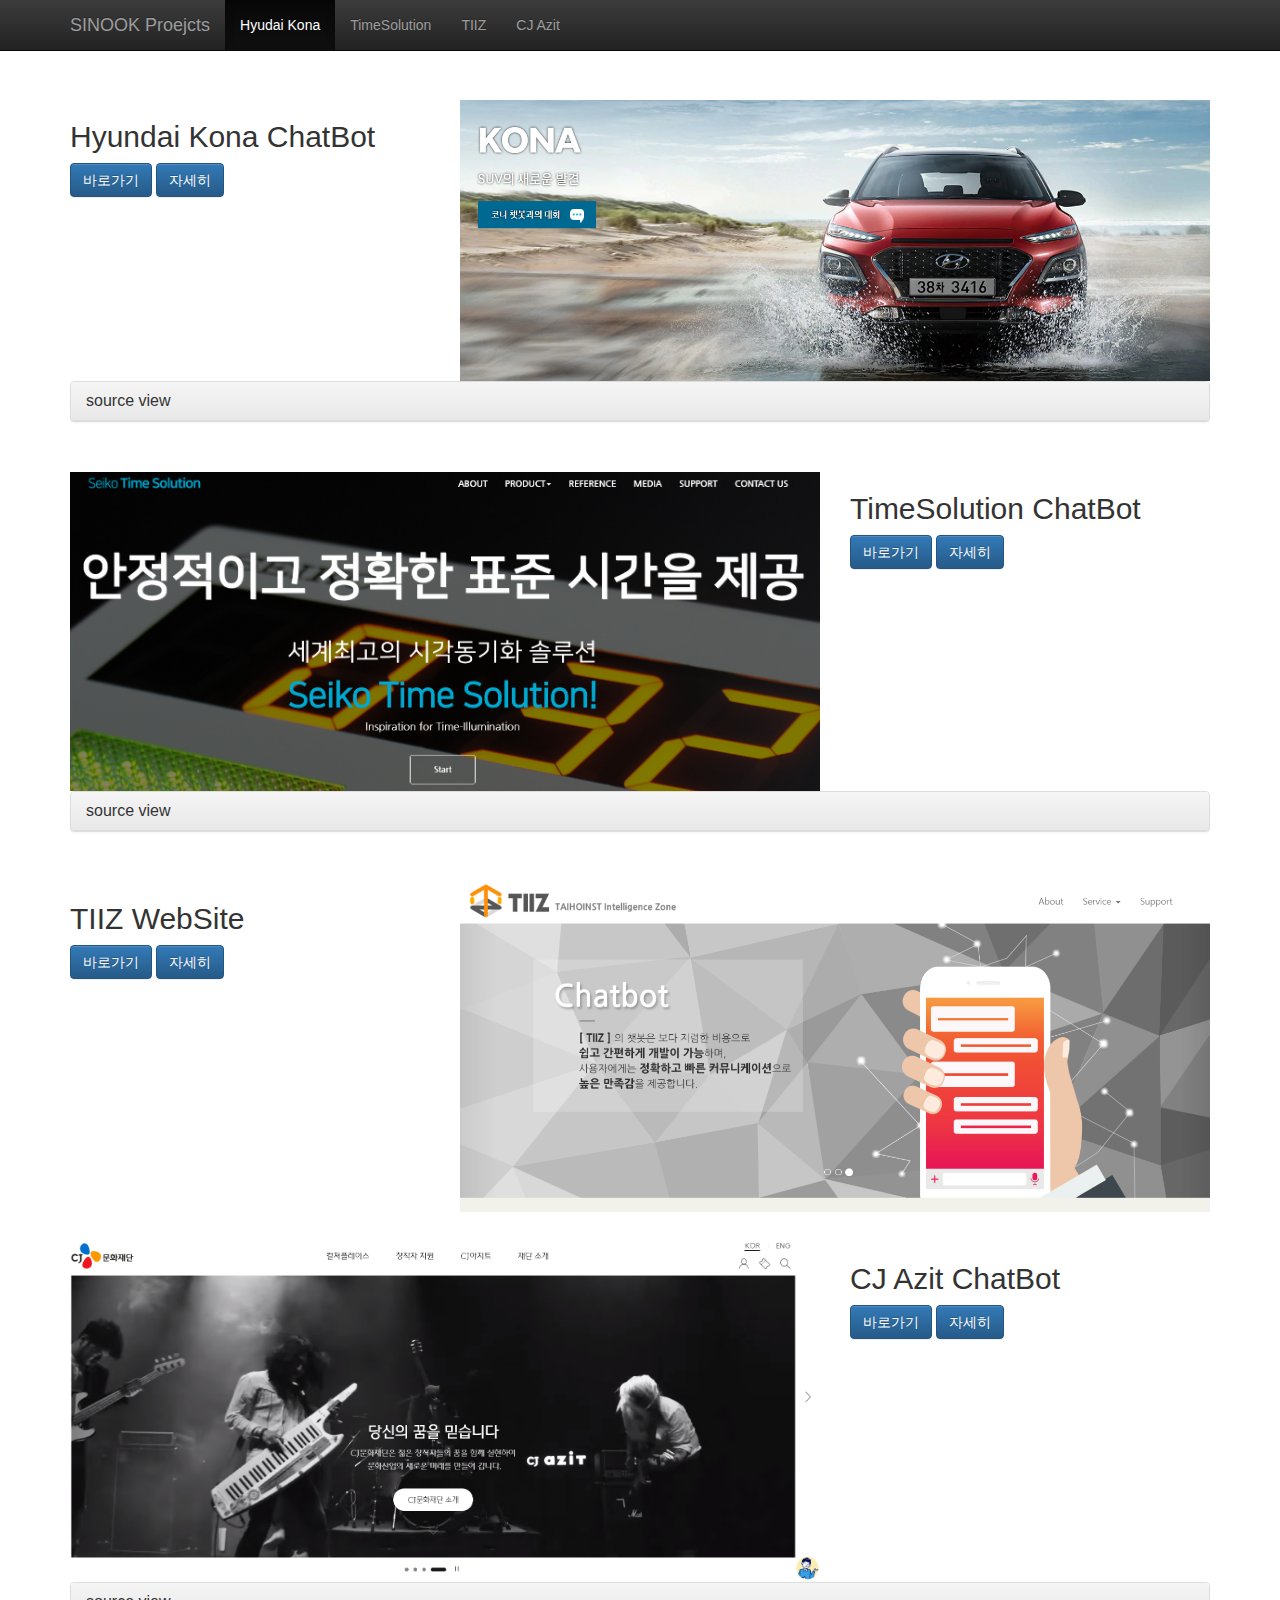
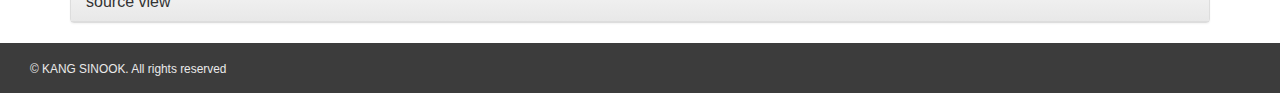
==== commit 371f09a1: "update" ====
--- a/index.html
+++ b/index.html
@@ -202,7 +202,7 @@
 		<div class="row mt30">
 			<div class="col-md-4">
 				<h2 id='projectNm3'>TIIZ WebSite</h2>
-				<button id="project2" class="btn btn-primary project">바로가기</button>
+				<button id="project3" class="btn btn-primary project">바로가기</button>
 				<button class="btn btn-primary" type="button" data-toggle="collapse" data-target="#collapse3" aria-expanded="false" aria-controls="collapse3">자세히</button>
 				<div class="collapse" id="collapse3">
 					<div class="well">
@@ -218,7 +218,7 @@
 		<div class="row mt30 mb50">
 			<div class="col-md-4 col-md-push-8">
 				<h2 id='projectNm4'>CJ Azit ChatBot</h2>
-				<button id="project2" class="btn btn-primary project">바로가기</button>
+				<button id="project4" class="btn btn-primary project">바로가기</button>
 				<button class="btn btn-primary" type="button" data-toggle="collapse" data-target="#collapse4" aria-expanded="false" aria-controls="collapse4">자세히</button>
 				<div class="collapse" id="collapse4">
 					<div class="well">
--- a/assets/css/main.css
+++ b/assets/css/main.css
@@ -5,8 +5,6 @@
 .projectLink{width:150px;height:240px;margin:0 auto;position:relative;top:-35px;display:none}
 .mt100{margin-top:100px}
 .mt30{margin-top:30px}
-.mb50{margin-bottom:50px}
-/*#wrapper{min-width:600px}*/
 
 /* images */
 .projectImg1{background:url('../images/project1.PNG') 50% 50% no-repeat;background-size:100% 100%;width:640px;height:240px;margin:0 auto;position:relative;display:inline-block;cursor:pointer;}
@@ -26,4 +24,4 @@
 .startImg{background:url('../images/start.PNG') 50% 50% no-repeat;background-size:100% 100%;width:45px; height:45px;margin:40px auto 0;cursor:pointer}
 
 /* footer */
-.footerBG{background:#3c3c3c;color:#EAEAEA;height:50px;padding:15px 0 0 15px;position:fixed;width:100%;bottom:0}+.footerBG{background:#3c3c3c;color:#EAEAEA;height:50px;padding:15px 0 0 15px;}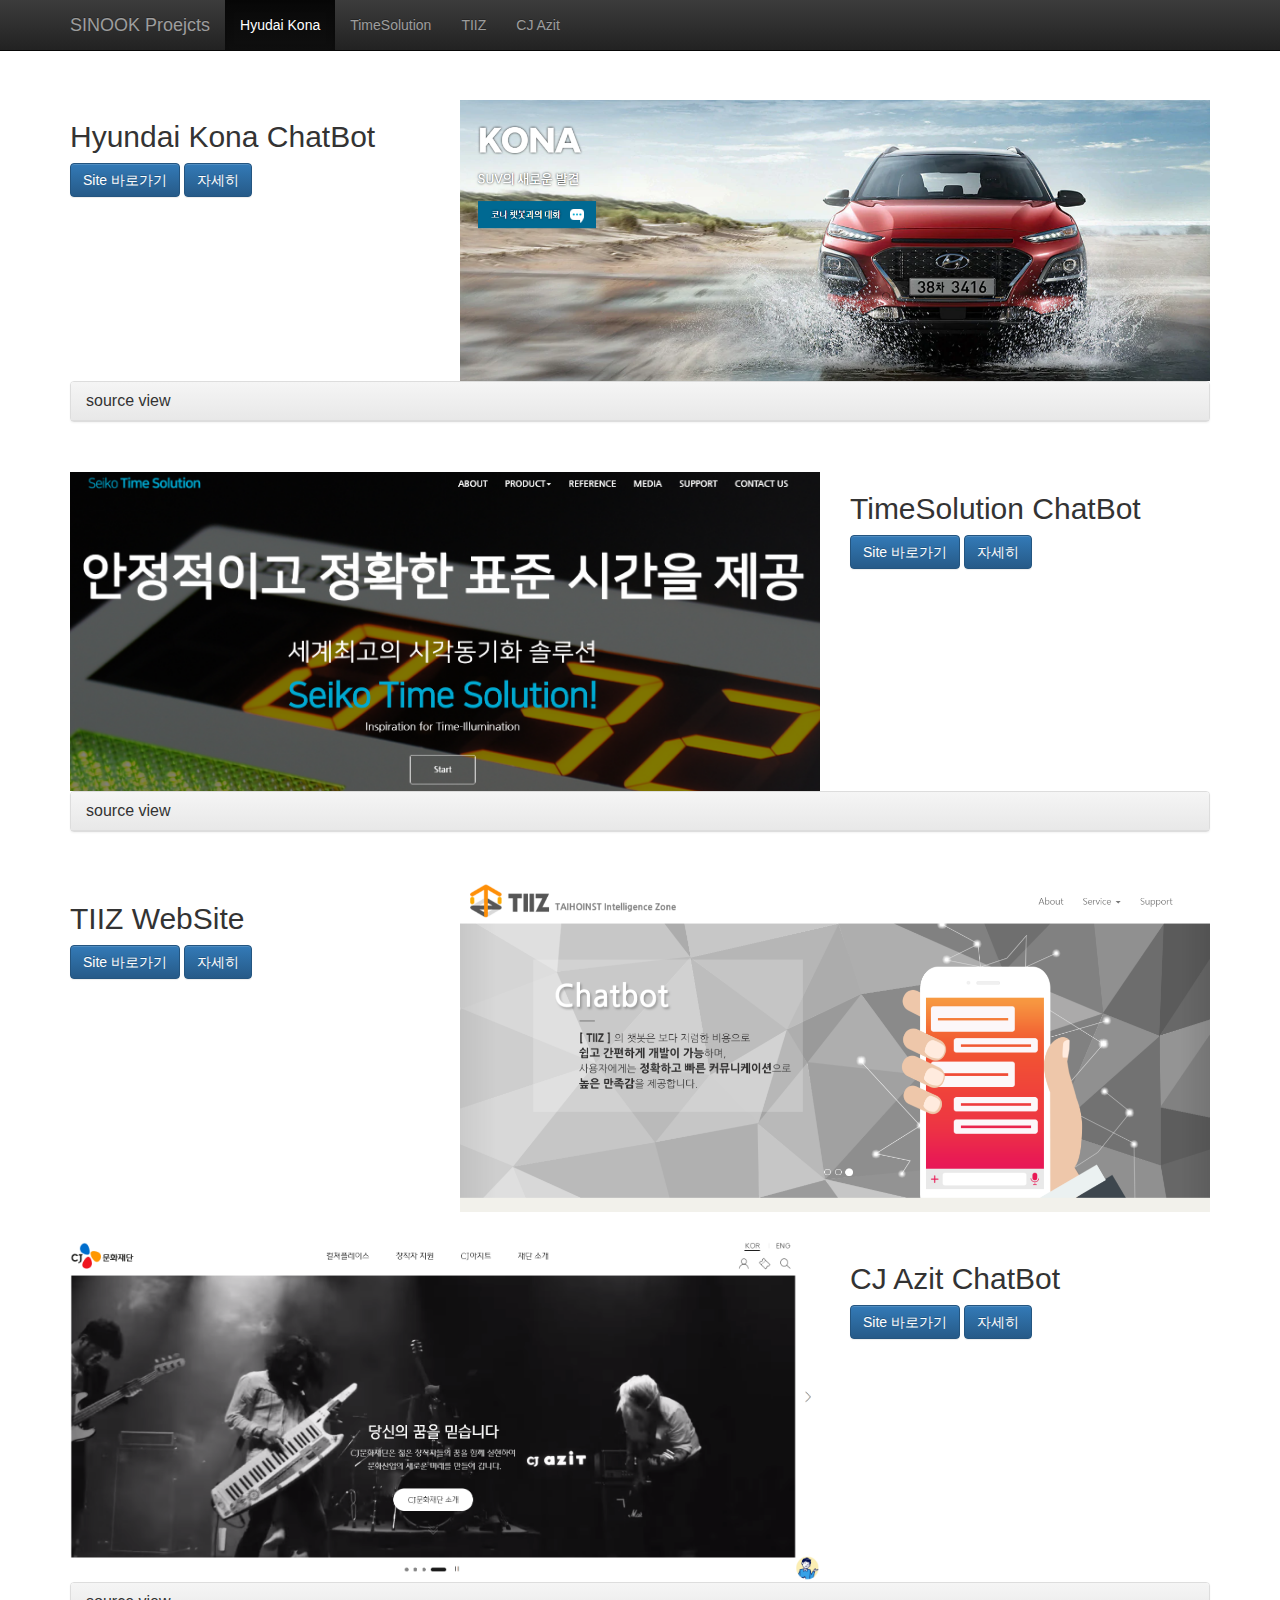
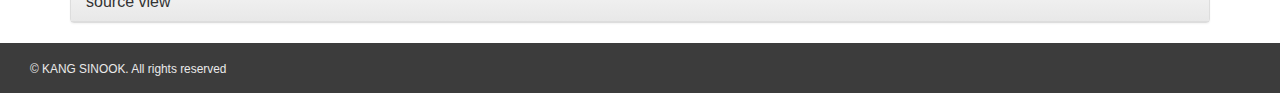
==== commit 0efc58a2: "update!" ====
--- a/index.html
+++ b/index.html
@@ -48,7 +48,7 @@
 		<div class="row mt100">
 			<div class="col-md-4">
 				<h2 class='projectNm'>Hyundai Kona ChatBot</h2>
-				<button id="project1" class="btn btn-primary project">바로가기</button>
+				<button id="project1" class="btn btn-primary project">Site 바로가기</button>
 				<button class="btn btn-primary" type="button" data-toggle="collapse" data-target="#collapse1" aria-expanded="false" aria-controls="collapse1">자세히</button>
 				<div class="collapse" id="collapse1">
 					<div class="well">
@@ -58,7 +58,7 @@
 				</div>
 			</div>
 			<div class="col-md-8">
-				<img id="project1" class="img-responsive center-block projectImg" src="assets/images/project1.PNG">
+				<img class="img-responsive center-block" src="assets/images/project1.PNG">
 			</div>
 			<div class="clearfix"></div>
 			<div class="col-md-12">
@@ -127,7 +127,7 @@
 		<div class="row mt30">
 			<div class="col-md-4 col-md-push-8">
 				<h2 class='projectNm'>TimeSolution ChatBot</h2>
-				<button id="project2" class="btn btn-primary project">바로가기</button>
+				<button id="project2" class="btn btn-primary project">Site 바로가기</button>
 				<button class="btn btn-primary" type="button" data-toggle="collapse" data-target="#collapse2" aria-expanded="false" aria-controls="collapse2">자세히</button>
 				<div class="collapse" id="collapse2">
 					<div class="well">
@@ -137,7 +137,7 @@
 				</div>
 			</div>
 			<div class="col-md-8 col-md-pull-4">
-				<img id="project2" class="img-responsive center-block projectImg" src="assets/images/project2.PNG" data-toggle="tooltip" data-placement="right" title="Tooltip on right">
+				<img class="img-responsive center-block" src="assets/images/project2.PNG" data-toggle="tooltip" data-placement="right" title="Tooltip on right">
 			</div>
 			<div class="clearfix"></div>
 			<div class="col-md-12">
@@ -202,7 +202,7 @@
 		<div class="row mt30">
 			<div class="col-md-4">
 				<h2 id='projectNm3'>TIIZ WebSite</h2>
-				<button id="project3" class="btn btn-primary project">바로가기</button>
+				<button id="project3" class="btn btn-primary project">Site 바로가기</button>
 				<button class="btn btn-primary" type="button" data-toggle="collapse" data-target="#collapse3" aria-expanded="false" aria-controls="collapse3">자세히</button>
 				<div class="collapse" id="collapse3">
 					<div class="well">
@@ -211,14 +211,14 @@
 				</div>
 			</div>
 			<div class="col-md-8">
-				<img id="project3" class="img-responsive center-block projectImg" src="assets/images/project3.PNG">
+				<img class="img-responsive center-block" src="assets/images/project3.PNG">
 			</div>
 		</div>
 
 		<div class="row mt30 mb50">
 			<div class="col-md-4 col-md-push-8">
 				<h2 id='projectNm4'>CJ Azit ChatBot</h2>
-				<button id="project4" class="btn btn-primary project">바로가기</button>
+				<button id="project4" class="btn btn-primary project">Site 바로가기</button>
 				<button class="btn btn-primary" type="button" data-toggle="collapse" data-target="#collapse4" aria-expanded="false" aria-controls="collapse4">자세히</button>
 				<div class="collapse" id="collapse4">
 					<div class="well">
@@ -228,7 +228,7 @@
 				</div>
 			</div>
 			<div class="col-md-8 col-md-pull-4">
-				<img id="project4" class="img-responsive center-block projectImg" src="assets/images/project4.PNG">
+				<img class="img-responsive center-block" src="assets/images/project4.PNG">
 			</div>
 			<div class="clearfix"></div>
 			<div class="col-md-12">
--- a/assets/css/main.css
+++ b/assets/css/main.css
@@ -1,8 +1,5 @@
 /* common */
-body{position:relative}
-.tac{text-align:center}
-/*.projectNm{width:640px;margin:30px auto 5px}*/
-.projectLink{width:150px;height:240px;margin:0 auto;position:relative;top:-35px;display:none}
+
 .mt100{margin-top:100px}
 .mt30{margin-top:30px}
 
@@ -13,13 +10,6 @@
 .projectImg4{background:url('../images/project4.PNG') 50% 50% no-repeat;background-size:100% 100%;width:640px;height:240px;margin:0 auto;position:relative;display:inline-block;cursor:pointer;}
 .projectImg5{background:url('../images/project4.PNG') 50% 50% no-repeat;background-size:100% 100%;width:640px;height:240px;margin:0 auto;position:relative;display:inline-block;cursor:pointer;}
 
-
-.projectImg11{background:url('../images/project1.PNG') 50% 50% no-repeat;background-size:100% 100%;width:640px;height:240px;margin:0 auto;position:relative;display:inline-block;cursor:pointer;}
-.projectImg22{background:url('../images/project2.PNG') 50% 50% no-repeat;background-size:100% 100%;width:640px;height:240px;margin:0 auto;position:relative;display:inline-block;cursor:pointer;}
-.projectImg33{background:url('../images/project3.PNG') 50% 50% no-repeat;background-size:100% 100%;width:640px;height:240px;margin:0 auto;position:relative;display:inline-block;cursor:pointer;}
-.projectImg44{background:url('../images/project4.PNG') 50% 50% no-repeat;background-size:100% 100%;width:640px;height:240px;margin:0 auto;position:relative;display:inline-block;cursor:pointer;}
-
-
 .githubImg{background:url('../images/gitHub.PNG') 50% 50% no-repeat;background-size:100% 100%;width:45px; height:45px;margin:40px auto 0;cursor:pointer}
 .startImg{background:url('../images/start.PNG') 50% 50% no-repeat;background-size:100% 100%;width:45px; height:45px;margin:40px auto 0;cursor:pointer}
 
